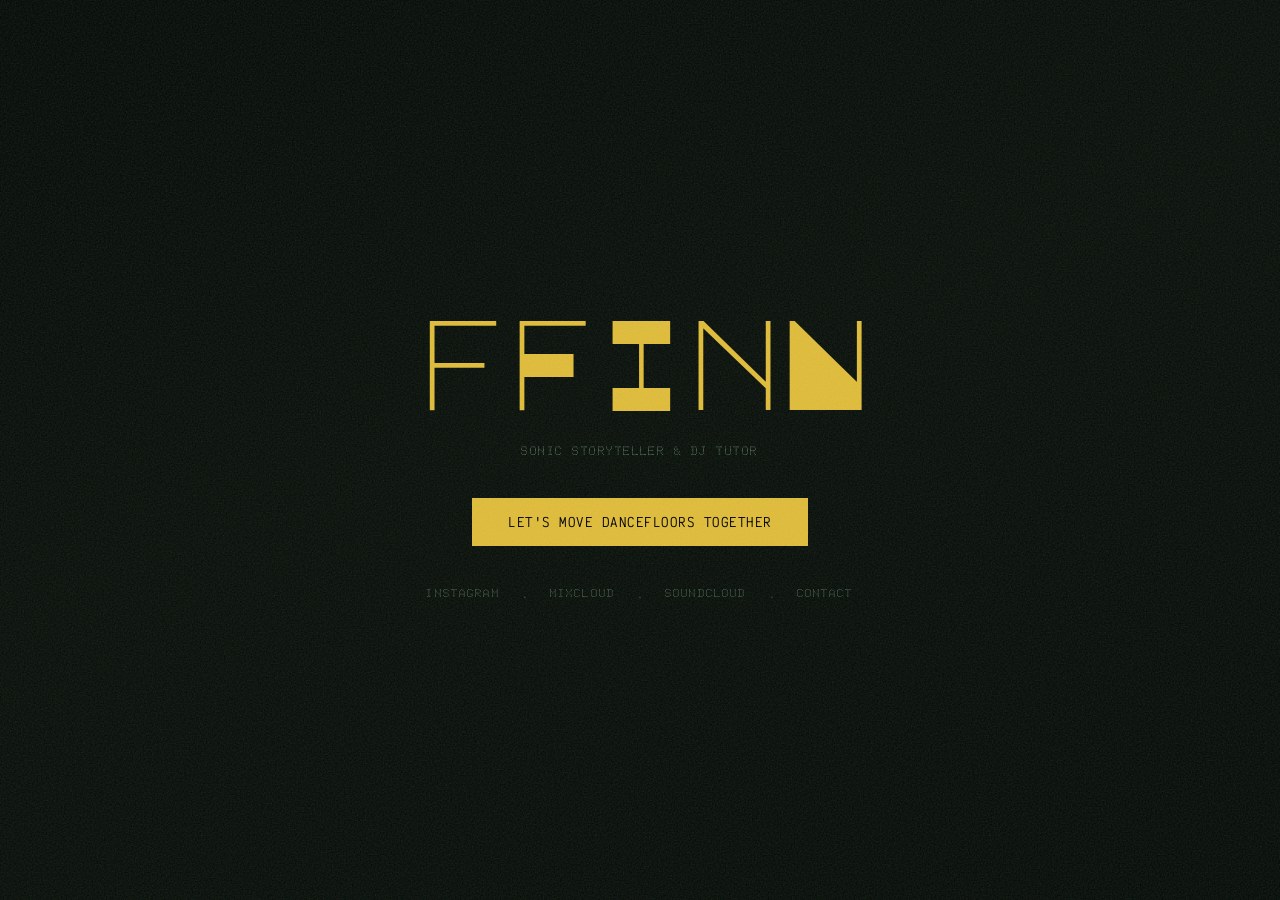
==== index.html @ 270c786a "tweak: buttons use Victor Mono (body font) Co-Authored-By: Claude Opus 4.6 (1M context) <noreply@ant" ====
<!DOCTYPE html>
<html lang="en">
<head>
  <meta charset="UTF-8" />
  <meta name="viewport" content="width=device-width, initial-scale=1.0" />
  <title>FFINN — Sonic Storyteller, DJ Tutor</title>
  <meta name="description" content="FFINN is a queer, Bristol-based multi-genre DJ and tutor, with notable appearances at Shambala Festival and Bang Face Weekender under their belt." />
  <meta name="keywords" content="bristol, singapore, dj, ffinn, underground, dance, alternative, booty bass, dubstep, dnb, 140, femme, girl, lgbtqia, esea, asian" />
  <link rel="preconnect" href="https://fonts.googleapis.com" />
  <link rel="preconnect" href="https://fonts.gstatic.com" crossorigin />
  <link href="https://fonts.googleapis.com/css2?family=Doto:wght@400;500&family=Major+Mono+Display&family=Victor+Mono:wght@100;400&display=swap" rel="stylesheet" />
  <style>
    *, *::before, *::after { box-sizing: border-box; margin: 0; padding: 0; }
    ::selection { background: #E1BD37; color: #000; }

    :root {
      --bg: #060D07;
      --accent: #E1BD37;
      --text-muted: #8CB88E;
      --font-body: 'Victor Mono', monospace;
      --font-heading: 'Major Mono Display', monospace;
      --font-mono: 'Doto', monospace;
    }

    body {
      background: linear-gradient(160deg, #020904 0%, #060D07 45%, #030A05 100%);
      color: #fff;
      font-family: var(--font-body);
      font-weight: 100;
      -webkit-font-smoothing: antialiased;
      min-height: 100svh;
      display: flex;
      flex-direction: column;
      align-items: center;
      justify-content: center;
      text-align: center;
      padding: 2rem;
    }

    /* Static noise grain */
    body::before {
      content: '';
      position: fixed;
      inset: 0;
      background: #111;
      filter: url(#noiseFilter);
      opacity: 0.13;
      pointer-events: none;
      z-index: 9000;
    }

    .site-title {
      font-family: var(--font-heading);
      font-size: clamp(3.5rem, 12vw, 8rem);
      font-weight: 400;
      letter-spacing: -0.03em;
      line-height: 1.05;
      color: var(--accent);
      margin-bottom: 1rem;
    }

    .subtitle {
      font-family: var(--font-mono);
      font-size: 0.78rem;
      font-weight: 400;
      letter-spacing: 0.12em;
      text-transform: uppercase;
      color: var(--text-muted);
      margin-bottom: 2.5rem;
    }

    .btn-workshops {
      display: inline-block;
      font-family: var(--font-body);
      font-size: 0.78rem;
      font-weight: 500;
      letter-spacing: 0.12em;
      text-transform: uppercase;
      padding: 0.9rem 2.2rem;
      border: 1px solid var(--accent);
      background: var(--accent);
      color: #000;
      text-decoration: none;
      margin-bottom: 2.5rem;
      transition: opacity 0.15s ease;
    }

    .btn-workshops:hover { opacity: 0.85; }

    .links {
      display: flex;
      gap: 1.25rem;
      flex-wrap: wrap;
      justify-content: center;
    }

    .links a {
      font-family: var(--font-mono);
      font-size: 0.72rem;
      font-weight: 400;
      letter-spacing: 0.1em;
      text-transform: uppercase;
      color: var(--text-muted);
      text-decoration: none;
      transition: color 0.12s ease;
    }

    .links a:hover { color: var(--accent); }

    .sep {
      color: rgba(255, 255, 255, 0.15);
    }
  </style>
</head>
<body>

  <h1 class="site-title">fFInN</h1>
  <p class="subtitle">Sonic Storyteller & DJ Tutor</p>
  <a href="/letsmove" class="btn-workshops">Let's Move Dancefloors Together</a>
  <div class="links">
    <a href="https://www.instagram.com/ffinniff/" target="_blank" rel="noopener">Instagram</a>
    <span class="sep">·</span>
    <a href="https://www.mixcloud.com/ffinn/" target="_blank" rel="noopener">Mixcloud</a>
    <span class="sep">·</span>
    <a href="https://soundcloud.com/ffinniff" target="_blank" rel="noopener">SoundCloud</a>
    <span class="sep">·</span>
    <a href="mailto:ffinniff@gmail.com">Contact</a>
  </div>

  <svg width="0" height="0" style="position:absolute" aria-hidden="true">
    <filter id="noiseFilter">
      <feTurbulence type="fractalNoise" baseFrequency="0.65" numOctaves="4" stitchTiles="stitch"/>
    </filter>
  </svg>
</body>
</html>
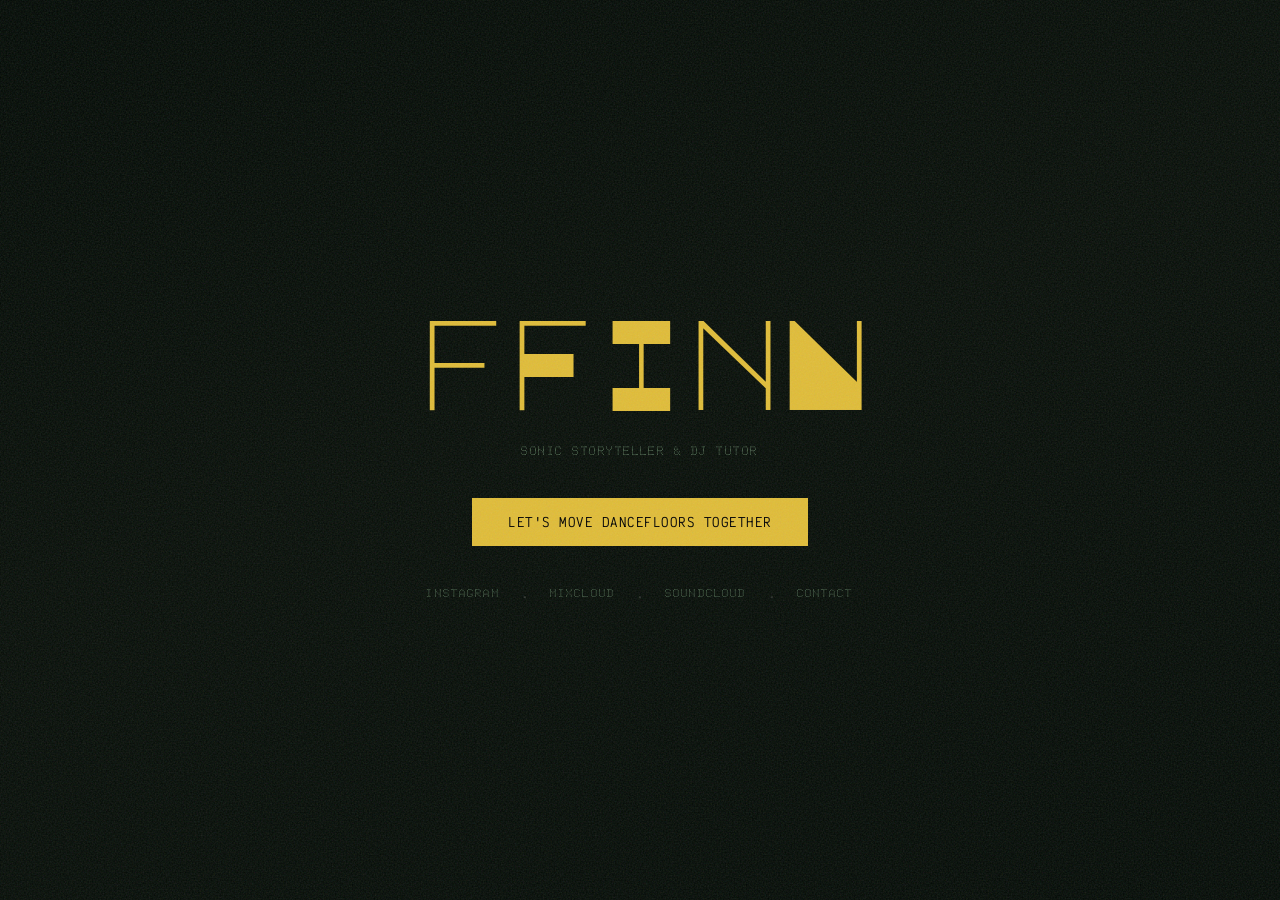
==== commit acaebdb8: "fix: readability pass — weight, opacity, font role separation - Body weight 100 → 300 (Light), stron" ====
--- a/index.html
+++ b/index.html
@@ -8,7 +8,7 @@
   <meta name="keywords" content="bristol, singapore, dj, ffinn, underground, dance, alternative, booty bass, dubstep, dnb, 140, femme, girl, lgbtqia, esea, asian" />
   <link rel="preconnect" href="https://fonts.googleapis.com" />
   <link rel="preconnect" href="https://fonts.gstatic.com" crossorigin />
-  <link href="https://fonts.googleapis.com/css2?family=Doto:wght@400;500&family=Major+Mono+Display&family=Victor+Mono:wght@100;400&display=swap" rel="stylesheet" />
+  <link href="https://fonts.googleapis.com/css2?family=Doto:wght@400;500&family=Major+Mono+Display&family=Victor+Mono:ital,wght@0,100;0,300;0,400;0,600;1,300&display=swap" rel="stylesheet" />
   <style>
     *, *::before, *::after { box-sizing: border-box; margin: 0; padding: 0; }
     ::selection { background: #E1BD37; color: #000; }
@@ -26,7 +26,7 @@
       background: linear-gradient(160deg, #020904 0%, #060D07 45%, #030A05 100%);
       color: #fff;
       font-family: var(--font-body);
-      font-weight: 100;
+      font-weight: 300;
       -webkit-font-smoothing: antialiased;
       min-height: 100svh;
       display: flex;
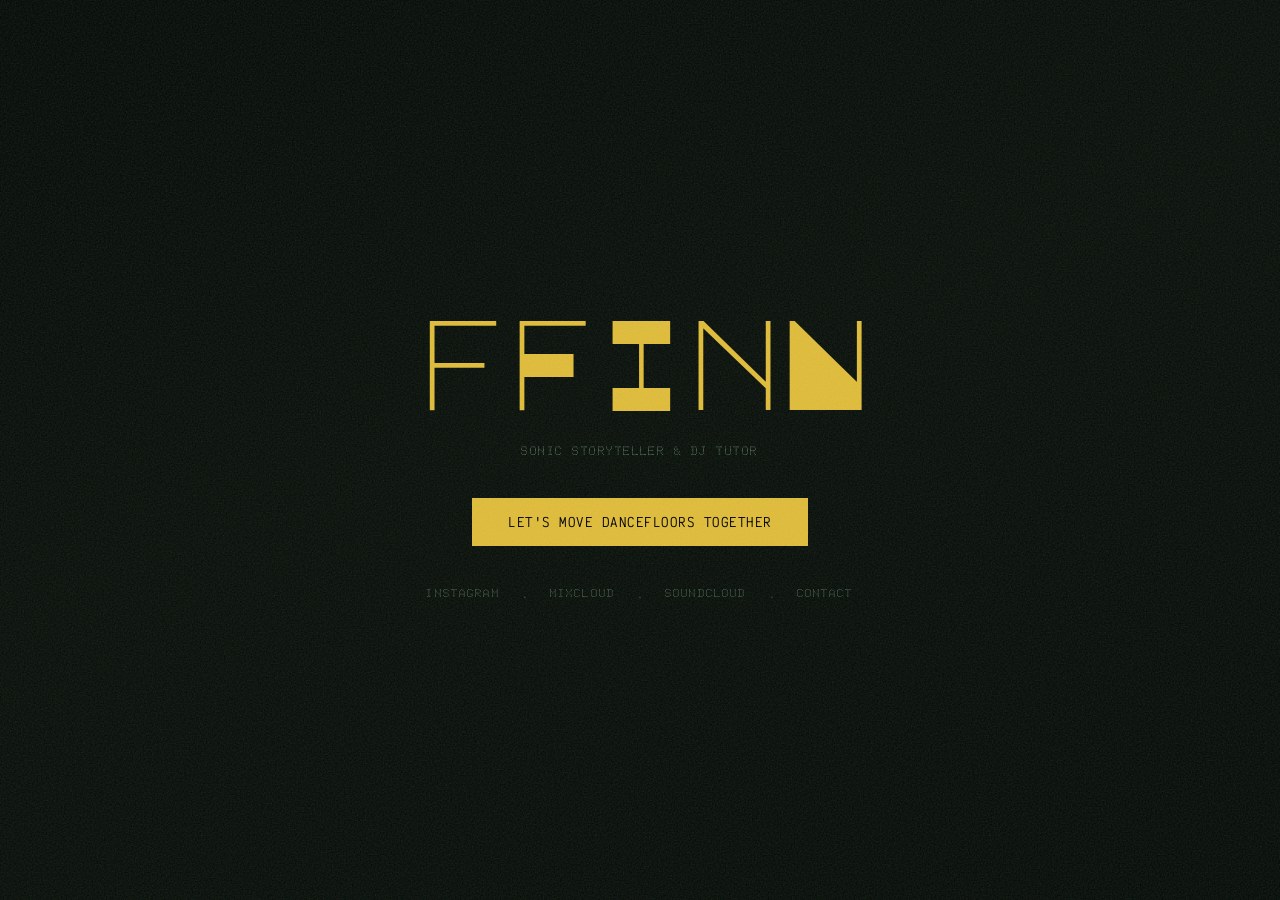
==== commit 3997413d: "Revert "fix: readability pass — weight, opacity, font role separation" This reverts commit acaebdb83" ====
--- a/index.html
+++ b/index.html
@@ -8,7 +8,7 @@
   <meta name="keywords" content="bristol, singapore, dj, ffinn, underground, dance, alternative, booty bass, dubstep, dnb, 140, femme, girl, lgbtqia, esea, asian" />
   <link rel="preconnect" href="https://fonts.googleapis.com" />
   <link rel="preconnect" href="https://fonts.gstatic.com" crossorigin />
-  <link href="https://fonts.googleapis.com/css2?family=Doto:wght@400;500&family=Major+Mono+Display&family=Victor+Mono:ital,wght@0,100;0,300;0,400;0,600;1,300&display=swap" rel="stylesheet" />
+  <link href="https://fonts.googleapis.com/css2?family=Doto:wght@400;500&family=Major+Mono+Display&family=Victor+Mono:wght@100;400&display=swap" rel="stylesheet" />
   <style>
     *, *::before, *::after { box-sizing: border-box; margin: 0; padding: 0; }
     ::selection { background: #E1BD37; color: #000; }
@@ -26,7 +26,7 @@
       background: linear-gradient(160deg, #020904 0%, #060D07 45%, #030A05 100%);
       color: #fff;
       font-family: var(--font-body);
-      font-weight: 300;
+      font-weight: 100;
       -webkit-font-smoothing: antialiased;
       min-height: 100svh;
       display: flex;
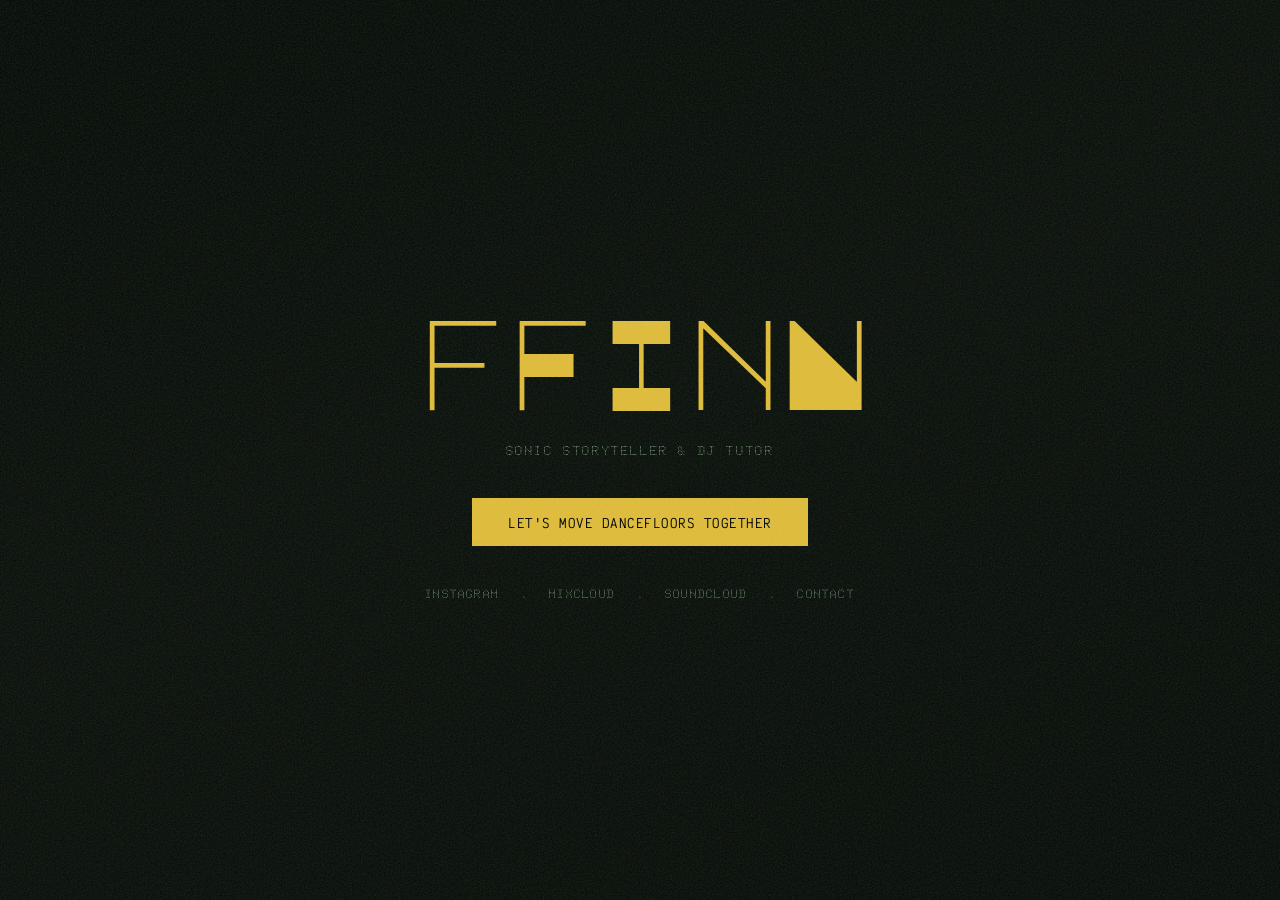
==== commit 07d56ea4: "tweak: bump Doto sizes +0.05rem, lighten muted color for dot-matrix Co-Authored-By: Claude Opus 4.6 " ====
--- a/index.html
+++ b/index.html
@@ -16,7 +16,7 @@
     :root {
       --bg: #060D07;
       --accent: #E1BD37;
-      --text-muted: #8CB88E;
+      --text-muted: #A8D4AA;
       --font-body: 'Victor Mono', monospace;
       --font-heading: 'Major Mono Display', monospace;
       --font-mono: 'Doto', monospace;
@@ -61,7 +61,7 @@
 
     .subtitle {
       font-family: var(--font-mono);
-      font-size: 0.78rem;
+      font-size: 0.83rem;
       font-weight: 400;
       letter-spacing: 0.12em;
       text-transform: uppercase;
@@ -96,7 +96,7 @@
 
     .links a {
       font-family: var(--font-mono);
-      font-size: 0.72rem;
+      font-size: 0.77rem;
       font-weight: 400;
       letter-spacing: 0.1em;
       text-transform: uppercase;
